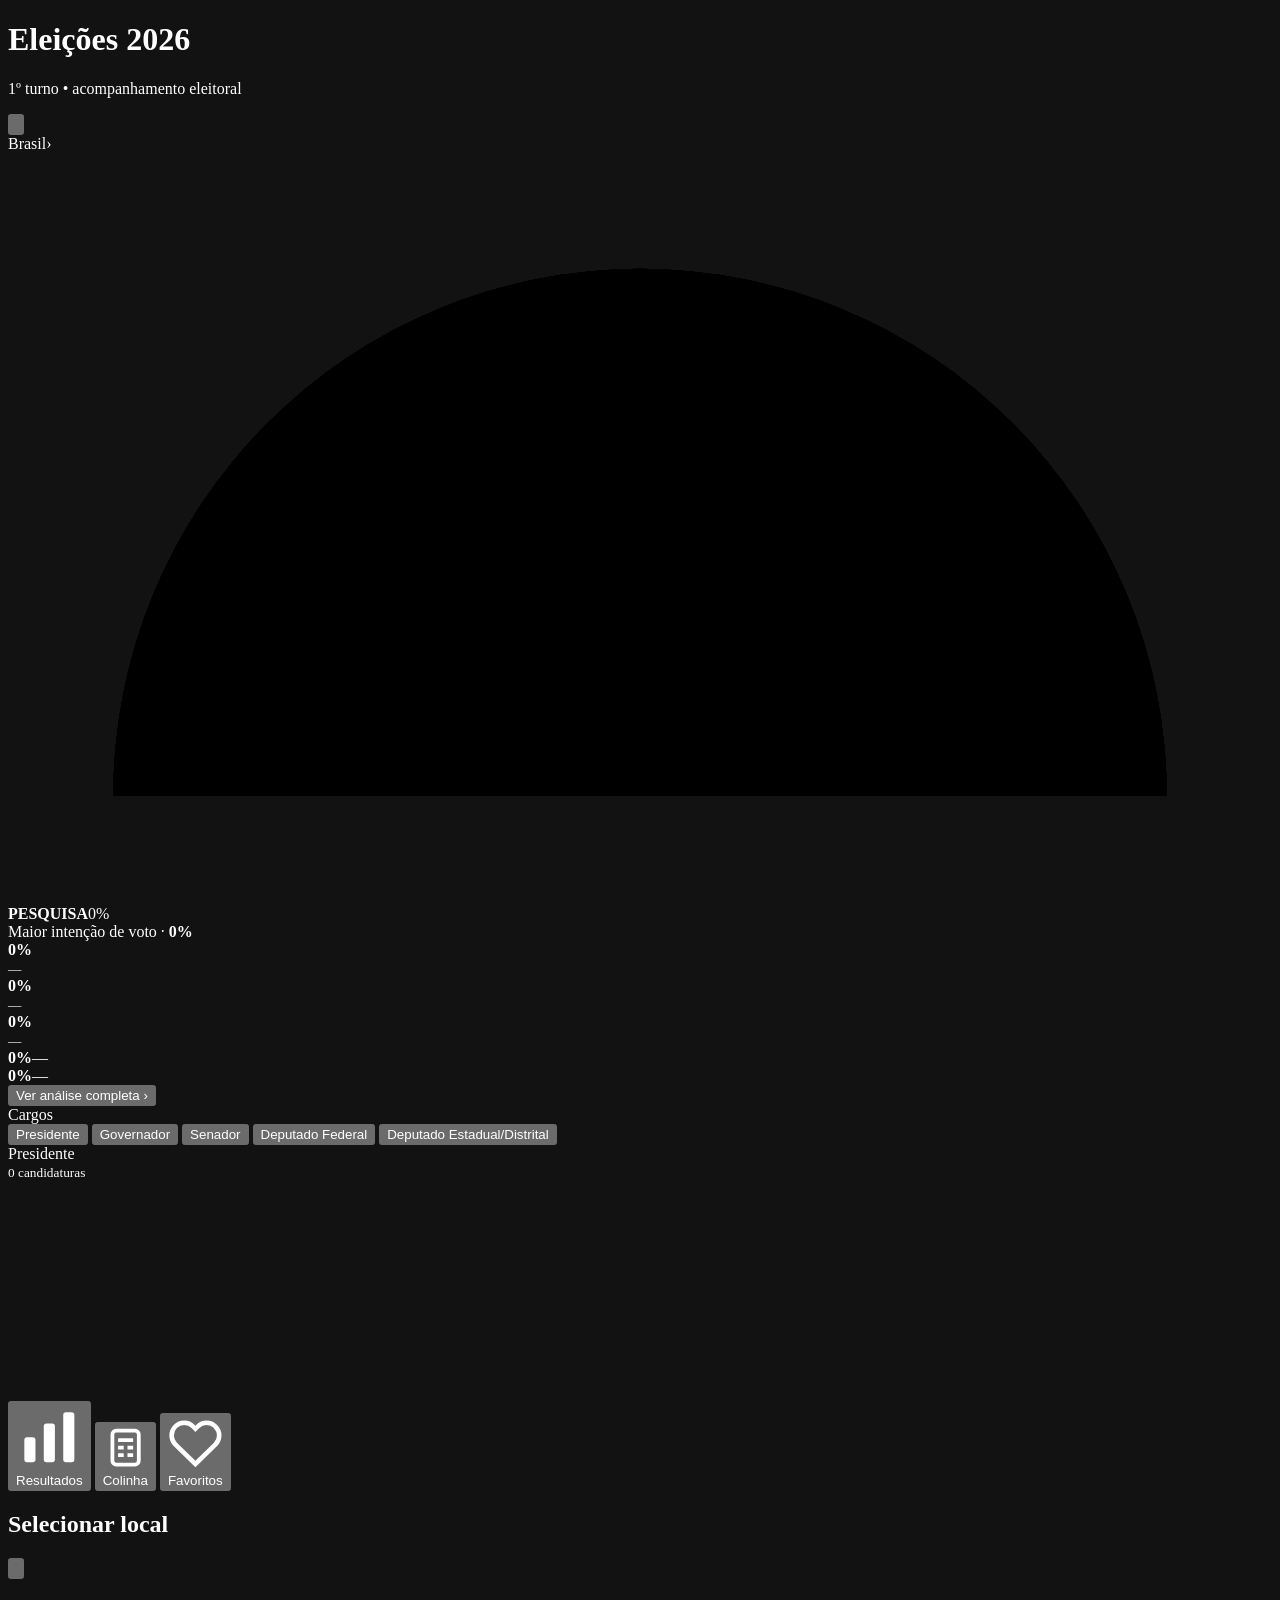
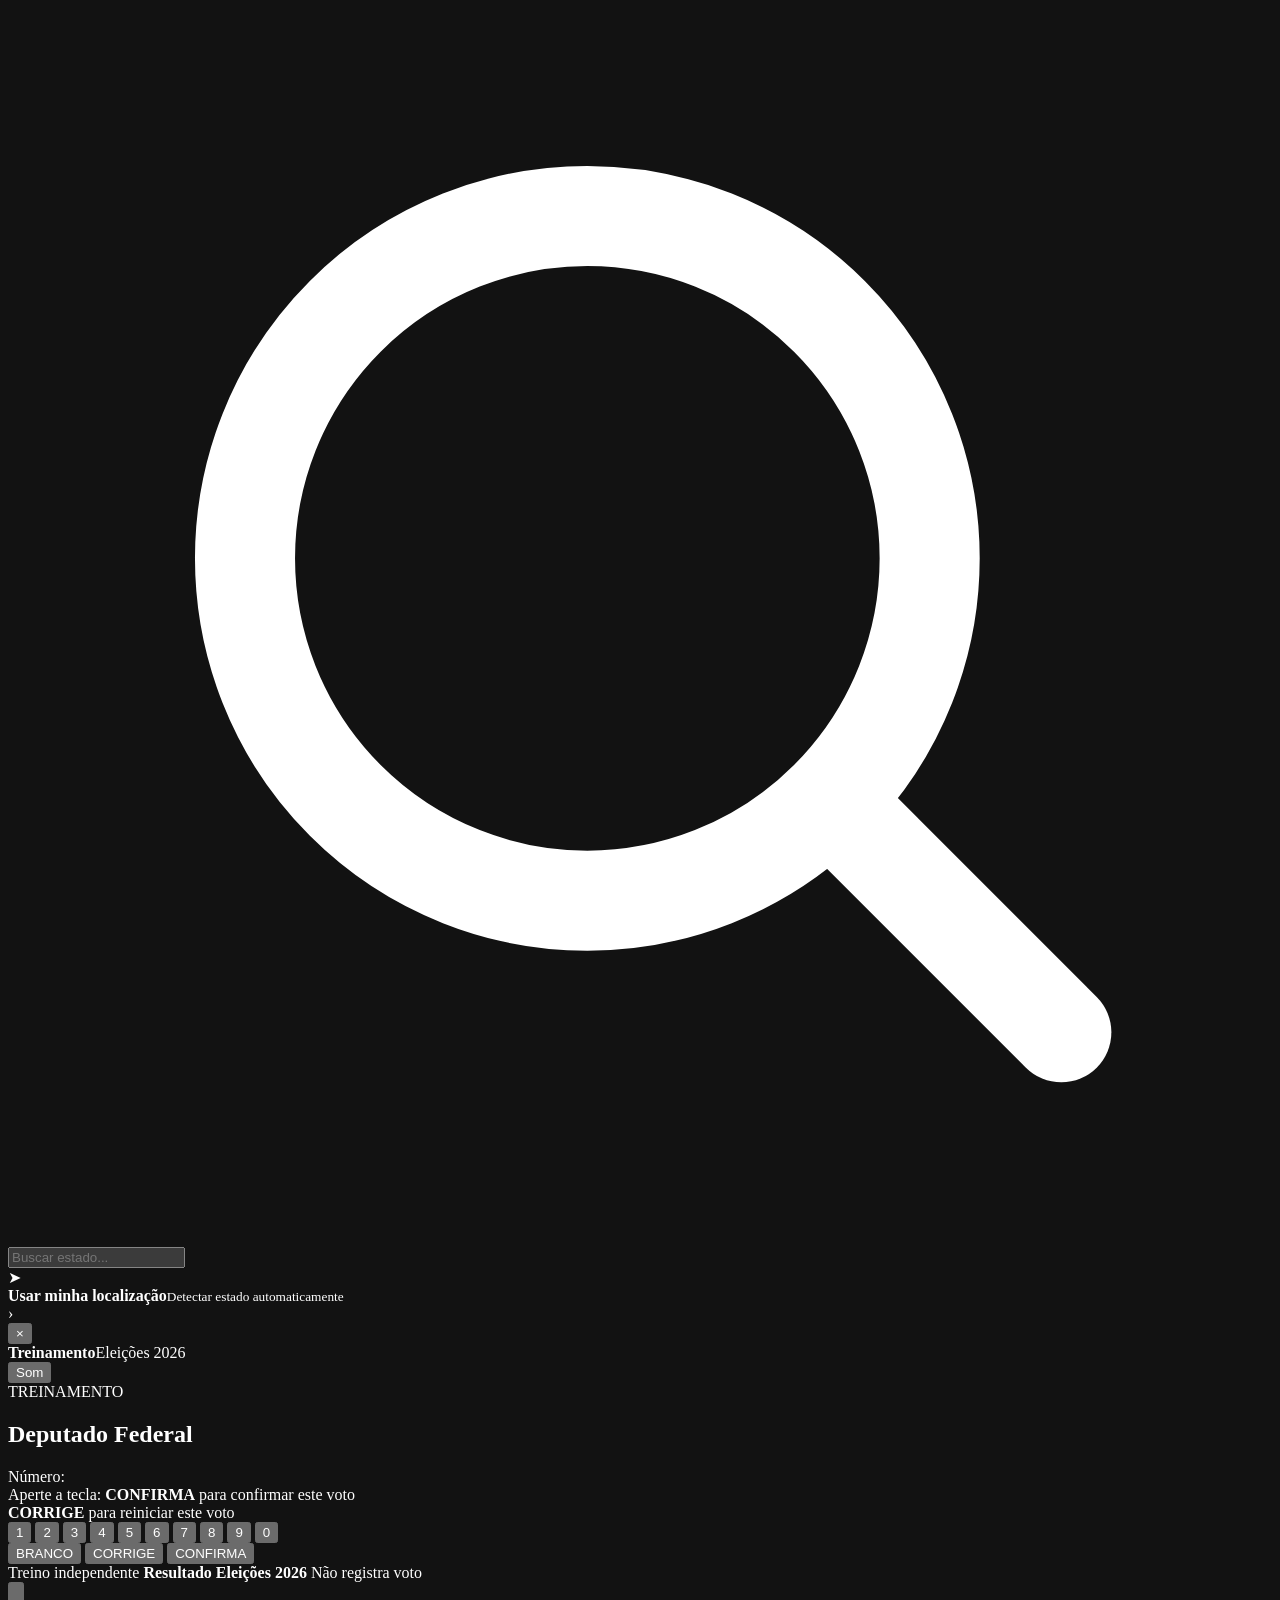
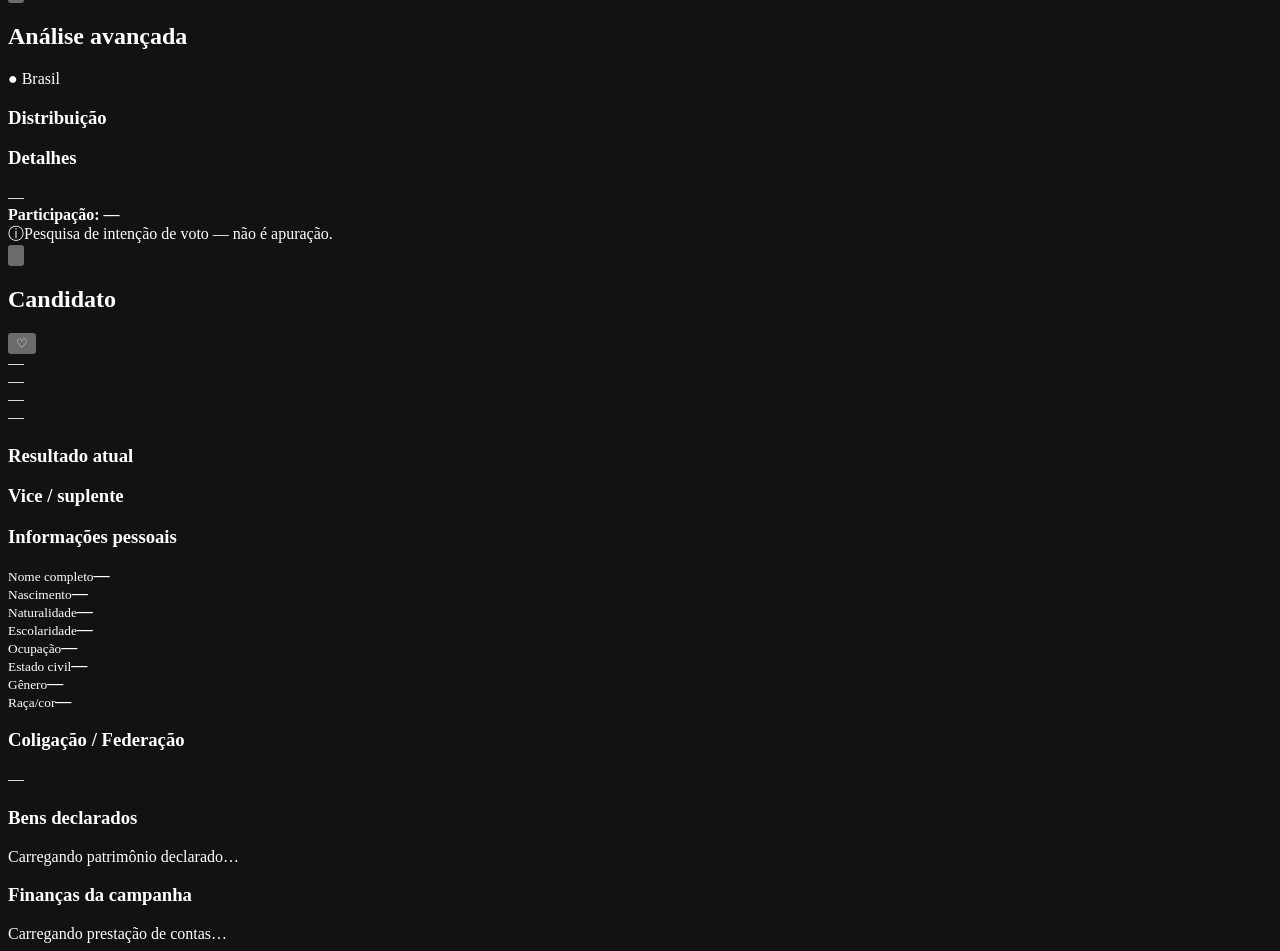
==== app/static/index.html @ 225aa73c "chore: atualiza cache bust do CSS fullscreen" ====
<!doctype html>
<html lang="pt-BR">
<head>
<meta charset="utf-8">
<meta name="viewport" content="width=device-width,initial-scale=1,viewport-fit=cover,user-scalable=no">
<meta name="theme-color" content="#090d12">
<meta name="color-scheme" content="dark">
<title>Resultado Eleições 2026</title>
<script src="https://telegram.org/js/telegram-web-app.js"></script>
<link rel="preconnect" href="https://raw.githubusercontent.com" crossorigin>
<link rel="preconnect" href="https://flagcdn.com" crossorigin>
<link rel="preconnect" href="https://especiaisg1.globo">
<link rel="stylesheet" href="/static/app.css?v=20260929-24">
</head>
<body>
<div class="app">
  <header class="topbar">
    <div class="title"><h1>Eleições 2026</h1><p>1º turno • acompanhamento eleitoral</p></div>
    <button class="icon-btn" id="refreshBtn" aria-label="Atualizar">
      <svg viewBox="0 0 24 24" fill="none" stroke="currentColor" stroke-width="2"><path d="M20 6v5h-5"/><path d="M4 18v-5h5"/><path d="M6.1 9A7 7 0 0 1 18.4 6L20 11M4 13l1.6 5A7 7 0 0 0 17.9 15"/></svg>
    </button>
  </header>

  <div class="location-bar" id="locationTrigger">
    <span class="location-flag" id="locationFlag" aria-hidden="true"></span>
    <span class="location-name" id="locationName">Brasil</span><span class="chev">›</span>
  </div>

  <main class="content">
    <section id="resultsView">
      <article class="card summary animate" id="summaryCard">
        <div class="summary-main">
          <div class="gauge-wrap">
            <svg class="gauge" viewBox="0 0 240 142" aria-hidden="true">
              <path class="track" pathLength="100" d="M20 122 A100 100 0 0 1 220 122"/>
              <path id="gaugeValid" class="valid" pathLength="100" d="M20 122 A100 100 0 0 1 220 122"/>
              <path id="gaugeVoid" class="void" pathLength="100" d="M20 122 A100 100 0 0 1 220 122"/>
              <path id="gaugeSubJudice" class="subjudice" pathLength="100" d="M20 122 A100 100 0 0 1 220 122"/>
              <path id="gaugeNull" class="null" pathLength="100" d="M20 122 A100 100 0 0 1 220 122"/>
              <path id="gaugeBlank" class="blank" pathLength="100" d="M20 122 A100 100 0 0 1 220 122"/>
            </svg>
            <div class="gauge-center"><b id="summaryModeTitle">PESQUISA</b><span id="totalVotes">0%</span></div>
          </div>
          <div class="valid-share"><span id="summaryShareLabel">Maior intenção de voto</span> · <b id="validShare">0%</b></div>
          <div class="metrics3">
            <div class="metric"><div class="metric-top"><i class="swatch" id="summarySwatch1" style="background:#3d7df6"></i><strong id="validVotes">0%</strong></div><small id="summaryLabel1">—</small></div>
            <div class="metric"><div class="metric-top"><i class="swatch" id="summarySwatch2" style="background:#65c66b"></i><strong id="voidVotes">0%</strong></div><small id="summaryLabel2">—</small></div>
            <div class="metric"><div class="metric-top"><i class="swatch" id="summarySwatch3" style="background:#f59c32"></i><strong id="subJudiceVotes">0%</strong></div><small id="summaryLabel3">—</small></div>
          </div>
          <div class="submetrics">
            <div class="submetric"><i class="swatch" id="summarySwatch4" style="background:#9a58dc"></i><div><strong id="nullVotes">0%</strong><span id="summaryLabel4">—</span></div></div>
            <div class="submetric"><i class="swatch" id="summarySwatch5" style="background:#61b7e7"></i><div><strong id="blankVotes">0%</strong><span id="summaryLabel5">—</span></div></div>
          </div>
        </div>
        <button class="analysis-btn" id="analysisBtn">Ver análise completa <span>›</span></button>
      </article>

      <div class="section-head"><div class="section-title">Cargos</div></div>
      <div class="office-chips" id="officeChips">
        <button class="chip active" data-office="presidente">Presidente</button>
        <button class="chip" data-office="governador">Governador</button>
        <button class="chip" data-office="senador">Senador</button>
        <button class="chip" data-office="federal">Deputado Federal</button>
        <button class="chip" data-office="estadual">Deputado Estadual/Distrital</button>
      </div>
      <div class="section-head office-result-head"><div class="section-title" id="officeTitle">Presidente</div><small class="candidate-count" id="sectionsInfo">0 candidaturas</small></div>
      <label class="candidate-search" id="candidateSearchWrap" style="display:none">
        <span class="search-icon"><svg viewBox="0 0 24 24" fill="none" stroke="currentColor" stroke-width="1.9" stroke-linecap="round"><circle cx="11" cy="11" r="6.5"/><path d="m16 16 4 4"/></svg></span>
        <input id="candidateSearch" placeholder="Buscar candidato, número ou partido..." autocomplete="off">
      </label>
      <div id="candidateArea" class="candidates"><div class="card coming skeleton" style="height:220px"></div></div>
      <button id="candidateMore" class="more-btn" style="display:none">Mostrar mais candidatos</button>
    </section>

    <section id="pollsView" hidden>
      <div class="section-head"><div><div class="section-title">Pesquisas eleitorais</div><div class="muted" style="margin-top:4px">Pesquisa de intenção de voto não é apuração.</div></div></div>
      <div class="poll-controls">
        <select id="pollOffice"><option value="presidente">Presidente</option><option value="governador">Governador</option><option value="senador">Senador</option></select>
        <select id="pollInstitute"><option value="datafolha">Datafolha</option><option value="quaest">Quaest</option><option value="">Automático</option></select>
        <select id="pollQuestion"><option value="">Pergunta padrão</option></select>
        <select id="pollStratum"><option value="">Total</option></select>
      </div>
      <div id="pollMeta" class="muted" style="margin:0 0 14px"></div>
      <div id="pollList"><div class="card coming skeleton" style="height:170px"></div></div>
      <details class="card detail-card method-card" id="methodology" style="display:none"><summary>Metodologia e registro</summary><div class="method-lines" id="methodLines"></div></details>
    </section>


    <section id="colinhaView" hidden>
      <div class="colinha-head">
        <div>
          <div class="colinha-kicker">ELEIÇÕES 2026</div>
          <h2>MINHA <span>COLINHA</span></h2>
        </div>
        <button class="colinha-uf-btn" id="colinhaUfBtn" type="button" aria-label="Selecionar estado">
          <span id="colinhaUfText">BR</span>
          <svg viewBox="0 0 24 24" fill="none" stroke="currentColor" stroke-width="2"><path d="m7 9 5 5 5-5"/></svg>
        </button>
      </div>

      <div class="colinha-state-needed card" id="colinhaStateNeeded">
        <div class="colinha-state-icon">UF</div>
        <div>
          <b>Escolha seu estado</b>
          <p>A colinha usa as candidaturas da sua UF para deputado, Senado e governo.</p>
        </div>
        <button id="colinhaChooseState" type="button">Selecionar</button>
      </div>

      <div id="colinhaBody" hidden>
        <div class="colinha-loading" id="colinhaLoading" hidden>
          <div class="card skeleton" style="height:180px"></div>
          <div class="card skeleton" style="height:180px"></div>
        </div>
        <div id="colinhaCards" class="colinha-cards"></div>

        <button class="train-card" id="colinhaTrain" type="button">
          <span class="train-icon" aria-hidden="true">
            <svg viewBox="0 0 48 48" fill="none" stroke="currentColor" stroke-width="2.4">
              <rect x="4" y="5" width="40" height="38" rx="7"/>
              <rect x="8" y="9" width="21" height="17" rx="2"/>
              <path d="M10 31h17M10 36h11"/>
              <circle cx="34" cy="13" r="1.2"/><circle cx="39" cy="13" r="1.2"/>
              <circle cx="34" cy="18" r="1.2"/><circle cx="39" cy="18" r="1.2"/>
              <circle cx="34" cy="23" r="1.2"/><circle cx="39" cy="23" r="1.2"/>
              <path d="M32 31h8M32 36h8"/>
            </svg>
          </span>
          <span><b>Treine com a sua colinha</b><small>Simule a sequência da urna com os números que você anotou.</small></span>
          <span class="train-arrow">›</span>
        </button>

        <div class="colinha-source-note">
          <b>Dados públicos de candidaturas.</b> Ferramenta independente de organização e treinamento; não registra voto e não é um serviço oficial da Justiça Eleitoral.
        </div>

        <div class="colinha-sticky-actions" id="colinhaActions">
          <button class="colinha-action secondary" id="colinhaSaveImage" type="button">
            <svg viewBox="0 0 24 24" fill="none" stroke="currentColor" stroke-width="2"><path d="M12 3v12m0 0 4-4m-4 4-4-4"/><path d="M5 20h14"/></svg>
            Salvar imagem
          </button>
          <button class="colinha-action primary" id="colinhaShare" type="button">
            <svg viewBox="0 0 24 24" fill="none" stroke="currentColor" stroke-width="2"><circle cx="18" cy="5" r="3"/><circle cx="6" cy="12" r="3"/><circle cx="18" cy="19" r="3"/><path d="m8.6 10.6 6.8-4.2M8.6 13.4l6.8 4.2"/></svg>
            Compartilhar
          </button>
        </div>
      </div>
    </section>

    <section id="favoritesView" hidden>
      <div class="section-head"><div class="section-title">Favoritos</div></div>
      <div id="favoritesList" class="candidates"></div>
    </section>
  </main>
</div>

<nav class="bottom-nav">
  <button class="nav-btn active" data-view="results"><svg viewBox="0 0 24 24" fill="currentColor"><rect x="3" y="12" width="4" height="9" rx="1"/><rect x="10" y="7" width="4" height="14" rx="1"/><rect x="17" y="3" width="4" height="18" rx="1"/></svg><span>Resultados</span></button>
  <button class="nav-btn" data-view="colinha"><svg viewBox="0 0 24 24" fill="none" stroke="currentColor" stroke-width="2"><rect x="5" y="3" width="14" height="18" rx="2"/><path d="M8 8h8M8 12h3M13 12h3M8 16h3M13 16h3"/></svg><span>Colinha</span></button>
  <button class="nav-btn" data-view="favorites"><svg viewBox="0 0 24 24" fill="none" stroke="currentColor" stroke-width="2"><path d="M20.8 4.6a5.5 5.5 0 0 0-7.8 0L12 5.6l-1-1a5.5 5.5 0 0 0-7.8 7.8l1 1L12 21l7.8-7.6 1-1a5.5 5.5 0 0 0 0-7.8Z"/></svg><span>Favoritos</span></button>
</nav>

<div class="overlay" id="overlay"></div>
<section class="sheet" id="locationSheet">
  <div class="sheet-handle"></div>
  <div class="sheet-head"><h2>Selecionar local</h2><button class="close-btn" data-close aria-label="Fechar"><svg viewBox="0 0 24 24" fill="none" stroke="currentColor" stroke-width="1.8" stroke-linecap="round"><path d="M6 6l12 12M18 6L6 18"/></svg></button></div>
  <div class="sheet-scroll">
    <label class="search"><span class="search-icon"><svg viewBox="0 0 24 24" fill="none" stroke="currentColor" stroke-width="1.9" stroke-linecap="round"><circle cx="11" cy="11" r="6.5"/><path d="m16 16 4 4"/></svg></span><input id="stateSearch" placeholder="Buscar estado..." autocomplete="off"></label>
    <div class="loc-auto" id="geoBtn"><div class="circle">➤</div><div class="geo-copy"><b id="geoTitle">Usar minha localização</b><small id="geoStatus">Detectar estado automaticamente</small></div><span class="chev">›</span></div>
    <div class="state-list" id="stateList"></div>
  </div>
</section>


<section class="fullscreen urna-fullscreen" id="urnaModal">
  <div class="urna-wrap">
    <div class="urna-top-actions">
      <button class="urna-round-btn" id="urnaClose" type="button" aria-label="Fechar treino">×</button>
      <div class="urna-top-title"><b>Treinamento</b><span id="urnaScopeLabel">Eleições 2026</span></div>
      <button class="urna-sound-btn" id="urnaSound" type="button" aria-pressed="true">Som</button>
    </div>

    <div class="urna-machine">
      <div class="urna-screen">
        <div class="urna-progress" id="urnaProgress"></div>

        <div id="urnaVotingView">
          <div class="urna-eyebrow">TREINAMENTO</div>
          <h2 id="urnaOfficeTitle">Deputado Federal</h2>

          <div class="urna-number-line">
            <span>Número:</span>
            <div class="urna-number-boxes" id="urnaNumberBoxes"></div>
          </div>

          <div class="urna-candidate" id="urnaCandidate"></div>
          <div class="urna-compare" id="urnaCompare" hidden></div>

          <div class="urna-help" id="urnaHelp">
            <span>Aperte a tecla:</span>
            <b>CONFIRMA</b> para confirmar este voto<br>
            <b>CORRIGE</b> para reiniciar este voto
          </div>
        </div>

        <div id="urnaFinishView" class="urna-finish" hidden></div>
      </div>

      <div class="urna-keypad-wrap">
        <div class="urna-numeric" id="urnaNumeric">
          <button type="button" data-urna-digit="1">1</button>
          <button type="button" data-urna-digit="2">2</button>
          <button type="button" data-urna-digit="3">3</button>
          <button type="button" data-urna-digit="4">4</button>
          <button type="button" data-urna-digit="5">5</button>
          <button type="button" data-urna-digit="6">6</button>
          <button type="button" data-urna-digit="7">7</button>
          <button type="button" data-urna-digit="8">8</button>
          <button type="button" data-urna-digit="9">9</button>
          <span></span>
          <button type="button" data-urna-digit="0">0</button>
          <span></span>
        </div>
        <div class="urna-actions">
          <button type="button" class="urna-white" id="urnaBlank">BRANCO</button>
          <button type="button" class="urna-orange" id="urnaCorrect">CORRIGE</button>
          <button type="button" class="urna-green" id="urnaConfirm">CONFIRMA</button>
        </div>
      </div>

      <div class="urna-footer">
        <span>Treino independente</span>
        <b>Resultado Eleições 2026</b>
        <span>Não registra voto</span>
      </div>
    </div>
  </div>
</section>

<canvas id="colinhaCanvas" width="1080" height="1350" hidden></canvas>

<section class="fullscreen" id="analysisModal">
  <header class="modal-top"><button class="close-btn" data-full-close aria-label="Fechar"><svg viewBox="0 0 24 24" fill="none" stroke="currentColor" stroke-width="1.8" stroke-linecap="round"><path d="M6 6l12 12M18 6L6 18"/></svg></button><h2>Análise avançada</h2><span></span></header>
  <div class="analysis-body">
    <div class="place-pill" id="analysisPlace">● Brasil</div>
    <div class="analysis-card"><h3 id="analysisDistributionTitle">Distribuição</h3><div class="donut" id="candidateDonut"></div><div class="legend" id="donutLegend"></div></div>
    <div class="analysis-card"><h3 id="analysisStatsTitle">Detalhes</h3><div class="muted" id="eligibleText">—</div><div class="participation"><i id="participationBar"></i><b id="participationLabel">Participação: —</b></div><div class="stats2" id="analysisStats"></div></div>
    <div class="analysis-source-note" id="analysisSourceNote"><span>ⓘ</span><span>Pesquisa de intenção de voto — não é apuração.</span></div>
  </div>
</section>

<section class="fullscreen" id="candidateModal">
  <header class="modal-top"><button class="close-btn" data-full-close aria-label="Fechar"><svg viewBox="0 0 24 24" fill="none" stroke="currentColor" stroke-width="1.8" stroke-linecap="round"><path d="M6 6l12 12M18 6L6 18"/></svg></button><h2 id="detailOffice">Candidato</h2><button class="heart-btn" id="detailHeart">♡</button></header>
  <div class="detail-body">
    <div class="detail-hero"><div id="detailPhotoWrap"></div><div><div class="detail-num" id="detailNumber">—</div><div class="detail-name" id="detailName">—</div><div class="detail-party" id="detailParty">—</div><div class="detail-place" id="detailPlace">—</div><span class="detail-status" id="detailStatus" style="display:none"></span></div></div>
    <section class="detail-section"><h3>Resultado atual</h3><div class="detail-card result-detail" id="detailResult"></div></section>
    <section class="detail-section" id="viceSection"><h3>Vice / suplente</h3><div class="detail-card vice" id="detailVice"></div></section>
    <section class="detail-section"><h3>Informações pessoais</h3><div class="placeholder-grid"><div><small>Nome completo</small><b id="personalFullName">—</b></div><div><small>Nascimento</small><b id="personalBirth">—</b></div><div><small>Naturalidade</small><b id="personalBirthplace">—</b></div><div><small>Escolaridade</small><b id="personalEducation">—</b></div><div><small>Ocupação</small><b id="personalOccupation">—</b></div><div><small>Estado civil</small><b id="personalCivil">—</b></div><div><small>Gênero</small><b id="personalGender">—</b></div><div><small>Raça/cor</small><b id="personalRace">—</b></div></div></section>
    <section class="detail-section"><h3>Coligação / Federação</h3><div class="detail-card empty-detail" id="detailCoalition">—</div></section>
    <section class="detail-section"><h3>Bens declarados</h3><div class="detail-card" id="assetsCard"><div class="empty-detail">Carregando patrimônio declarado…</div></div></section>
    <section class="detail-section"><h3>Finanças da campanha</h3><div class="detail-card" id="financeCard"><div class="empty-detail">Carregando prestação de contas…</div></div></section>
  </div>
</section>

<script>
(function(){
  function showFatal(message){
    var box=document.getElementById('candidateArea');
    if(!box)return;
    var safe=String(message||'Erro inesperado').replace(/[<>]/g,'');
    box.innerHTML='<div class="card coming"><b>Não foi possível iniciar o painel.</b><br>Toque em atualizar ou feche e abra novamente.<br><small style="opacity:.65">'+safe+'</small></div>';
  }
  window.addEventListener('error',function(e){showFatal(e.message)});
  window.addEventListener('unhandledrejection',function(e){var r=e.reason;showFatal(r&&r.message?r.message:r)});
})();
</script>
<script src="/static/app.js?v=20260929-21"></script>
<script src="/static/colinha.js?v=20260929-02"></script>
</body>
</html>
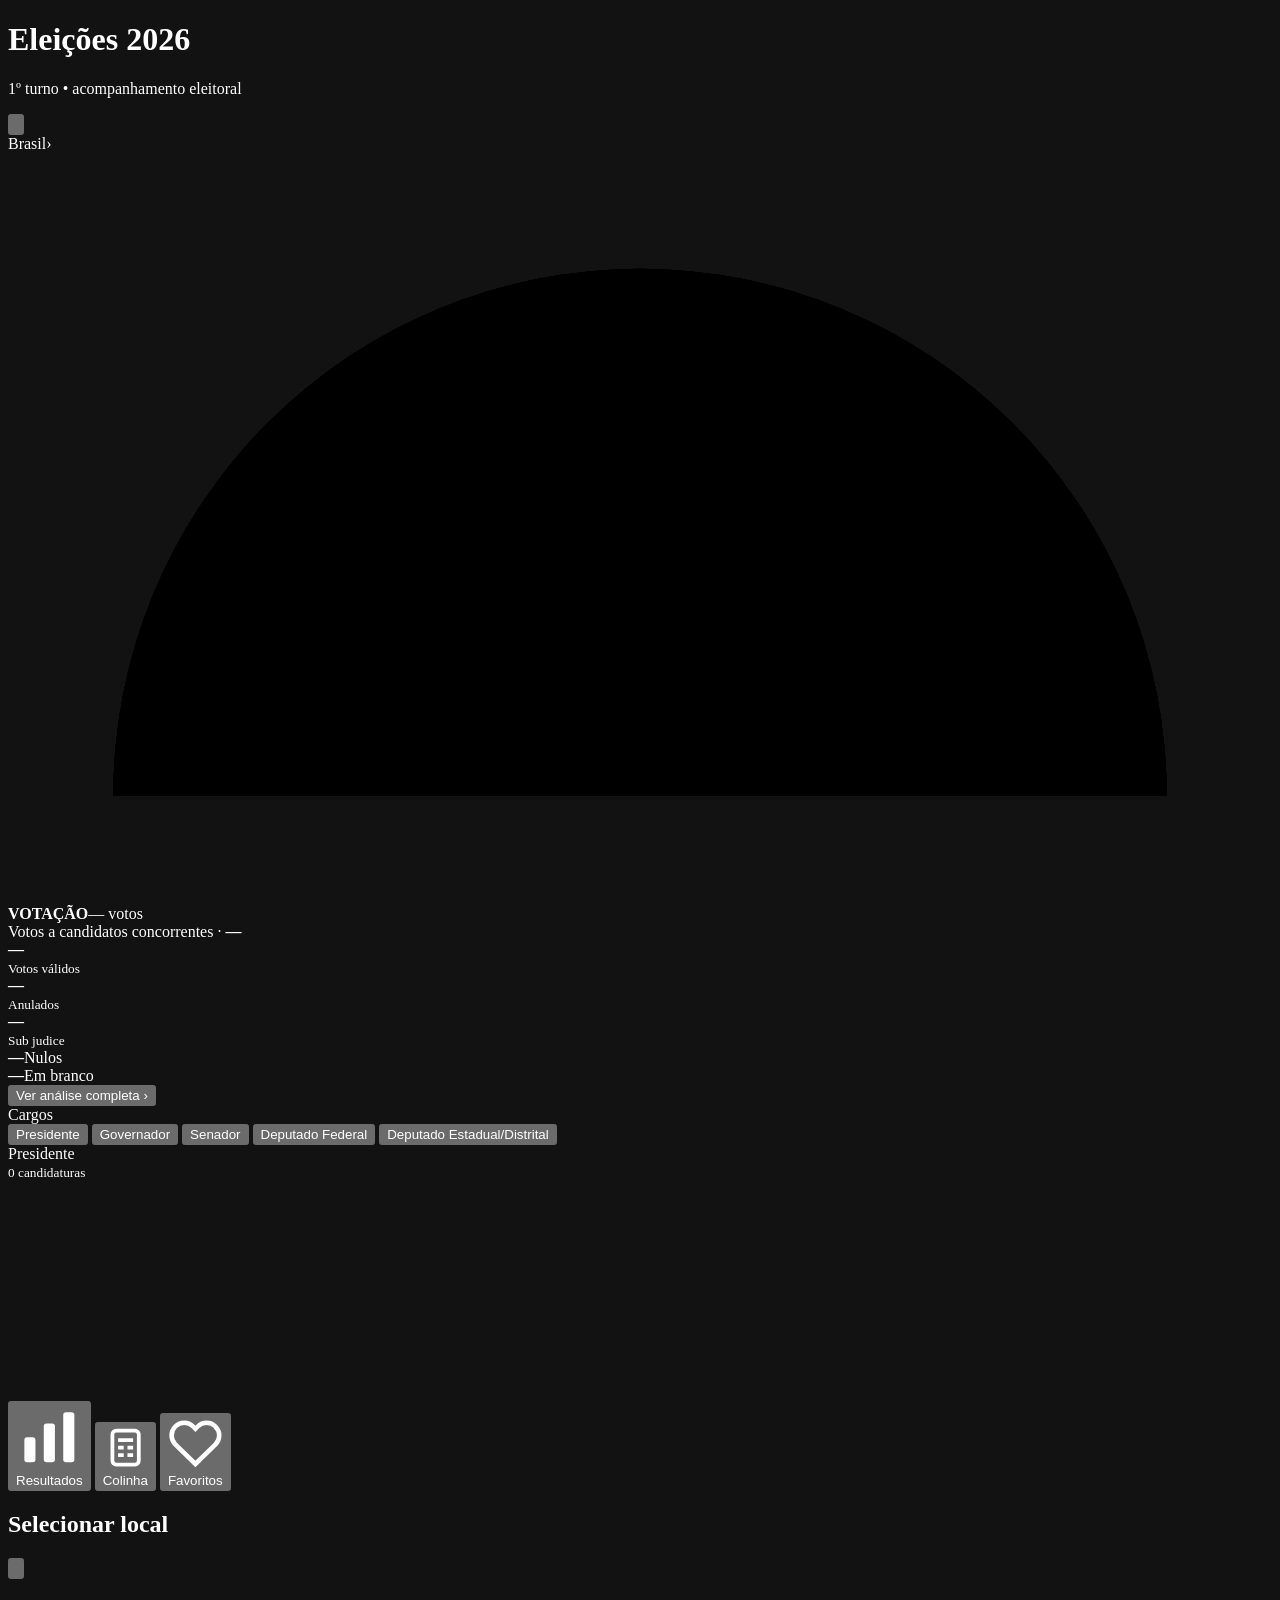
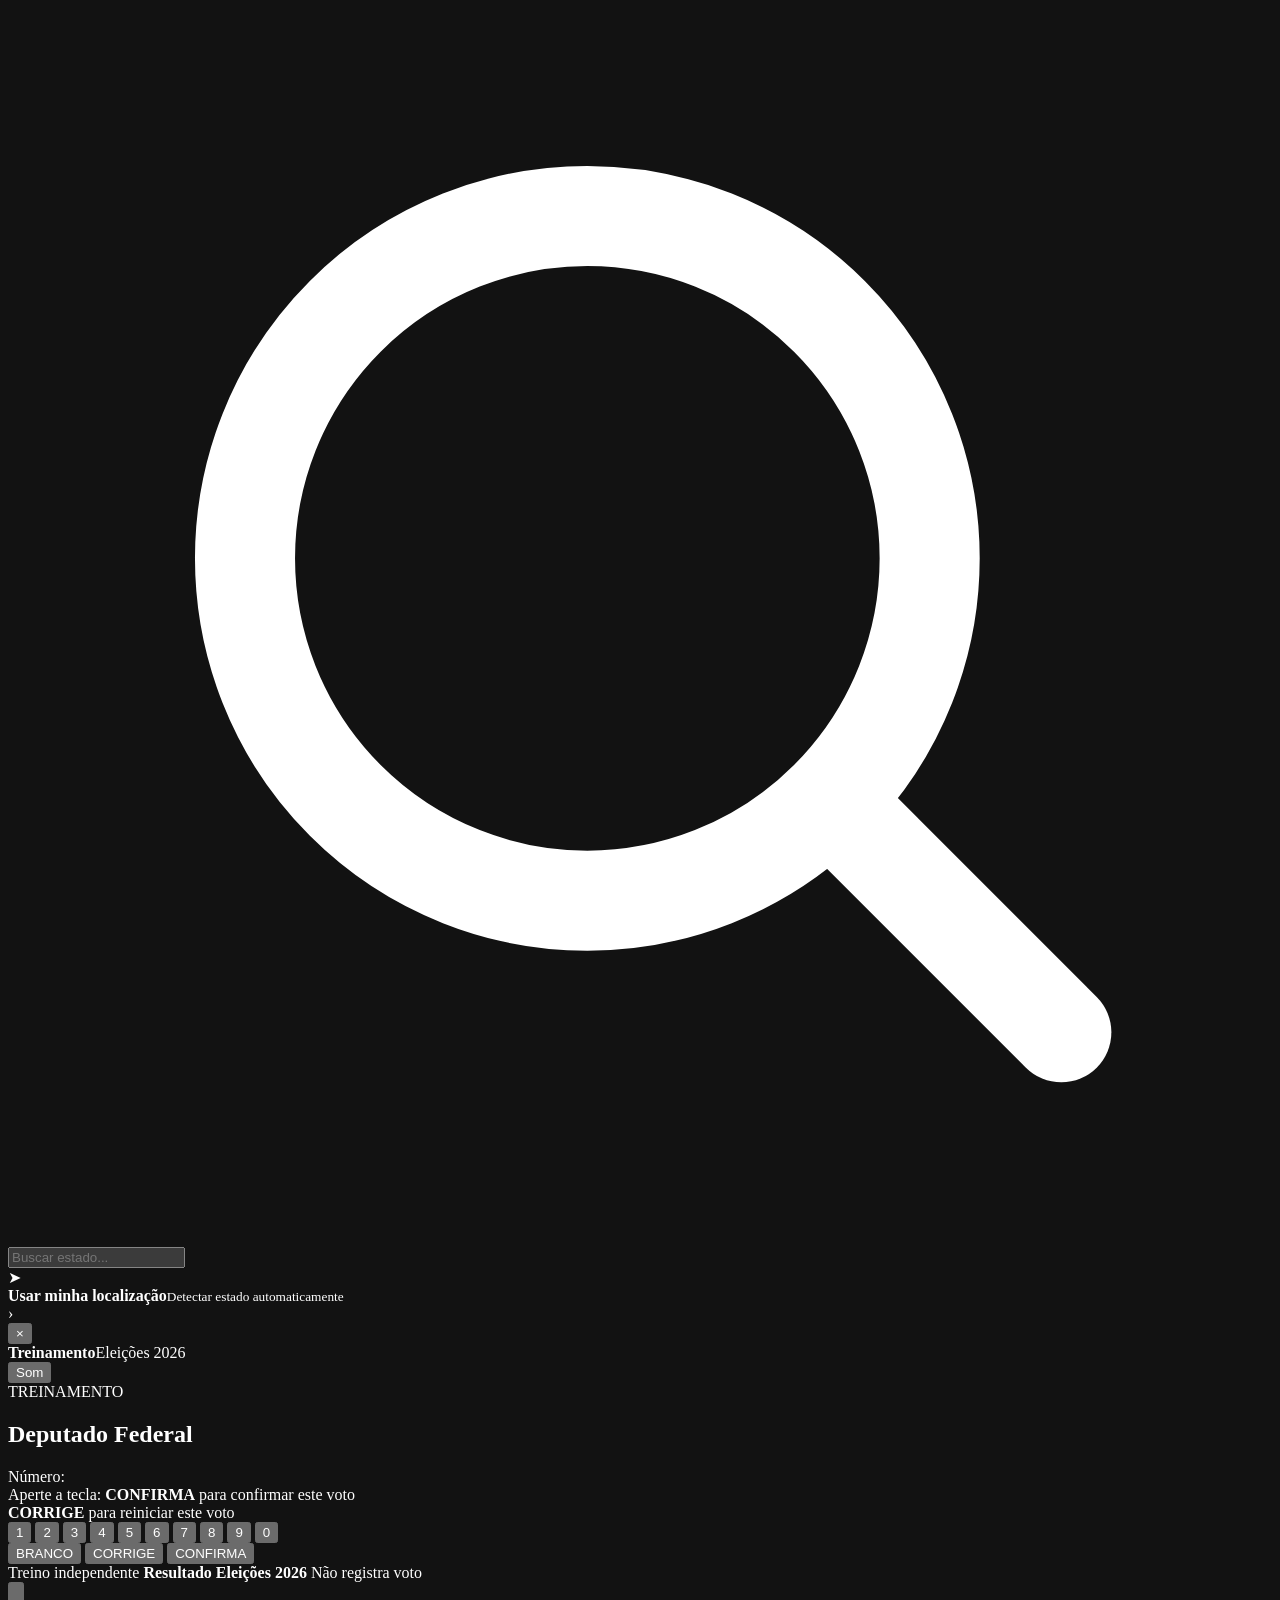
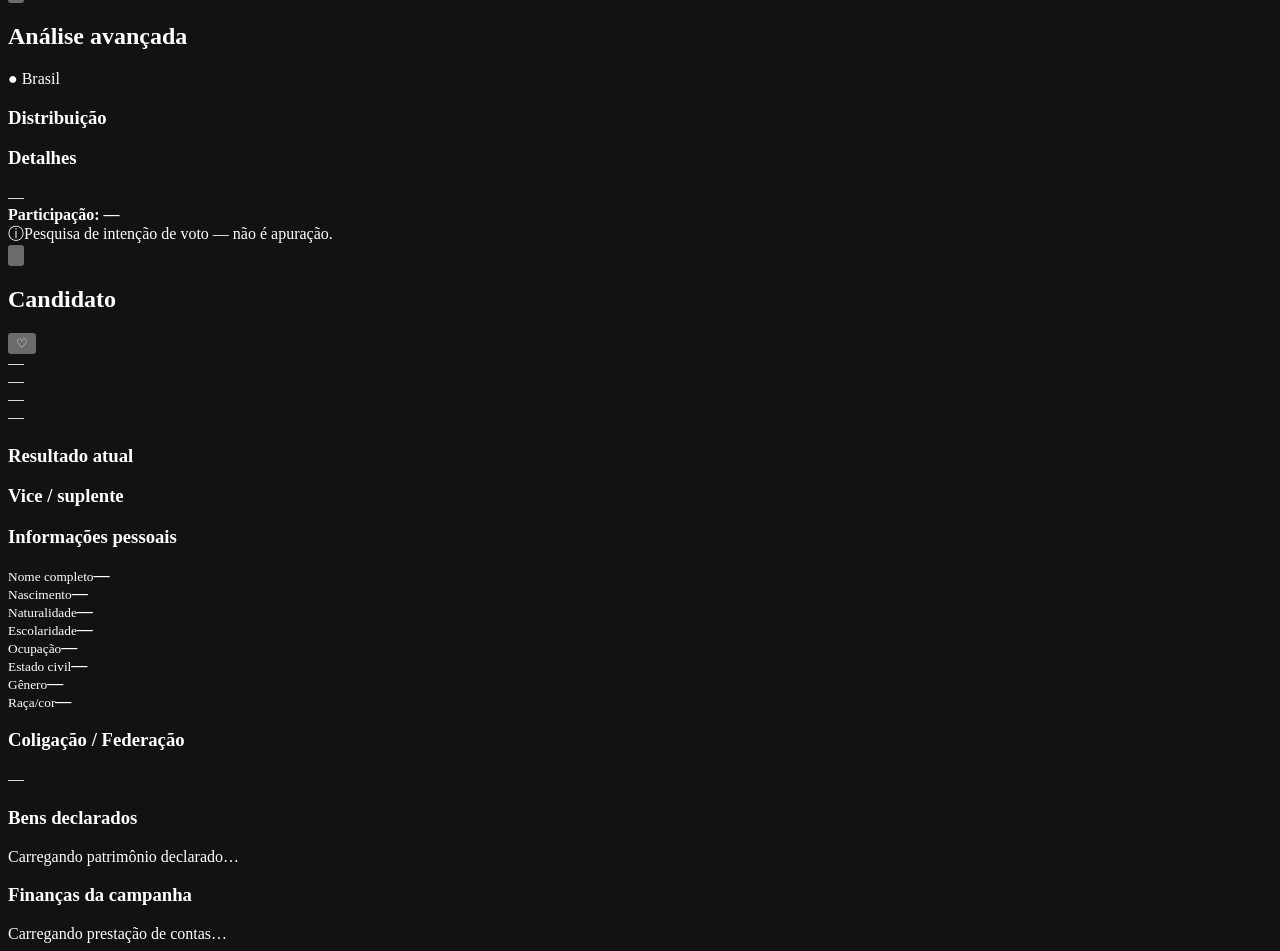
==== commit 3a73c73d: "Alinha estado inicial do cartão de votação" ====
--- a/app/static/index.html
+++ b/app/static/index.html
@@ -10,7 +10,7 @@
 <link rel="preconnect" href="https://raw.githubusercontent.com" crossorigin>
 <link rel="preconnect" href="https://flagcdn.com" crossorigin>
 <link rel="preconnect" href="https://especiaisg1.globo">
-<link rel="stylesheet" href="/static/app.css?v=20260929-24">
+<link rel="stylesheet" href="/static/app.css?v=20260929-25">
 </head>
 <body>
 <div class="app">
@@ -39,17 +39,17 @@
               <path id="gaugeNull" class="null" pathLength="100" d="M20 122 A100 100 0 0 1 220 122"/>
               <path id="gaugeBlank" class="blank" pathLength="100" d="M20 122 A100 100 0 0 1 220 122"/>
             </svg>
-            <div class="gauge-center"><b id="summaryModeTitle">PESQUISA</b><span id="totalVotes">0%</span></div>
-          </div>
-          <div class="valid-share"><span id="summaryShareLabel">Maior intenção de voto</span> · <b id="validShare">0%</b></div>
+            <div class="gauge-center"><b id="summaryModeTitle">VOTAÇÃO</b><span id="totalVotes">— votos</span></div>
+          </div>
+          <div class="valid-share"><span id="summaryShareLabel">Votos a candidatos concorrentes</span> · <b id="validShare">—</b></div>
           <div class="metrics3">
-            <div class="metric"><div class="metric-top"><i class="swatch" id="summarySwatch1" style="background:#3d7df6"></i><strong id="validVotes">0%</strong></div><small id="summaryLabel1">—</small></div>
-            <div class="metric"><div class="metric-top"><i class="swatch" id="summarySwatch2" style="background:#65c66b"></i><strong id="voidVotes">0%</strong></div><small id="summaryLabel2">—</small></div>
-            <div class="metric"><div class="metric-top"><i class="swatch" id="summarySwatch3" style="background:#f59c32"></i><strong id="subJudiceVotes">0%</strong></div><small id="summaryLabel3">—</small></div>
+            <div class="metric"><div class="metric-top"><i class="swatch" id="summarySwatch1" style="background:#3569a8"></i><strong id="validVotes">—</strong></div><small id="summaryLabel1">Votos válidos</small></div>
+            <div class="metric"><div class="metric-top"><i class="swatch" id="summarySwatch2" style="background:#ef5045"></i><strong id="voidVotes">—</strong></div><small id="summaryLabel2">Anulados</small></div>
+            <div class="metric"><div class="metric-top"><i class="swatch" id="summarySwatch3" style="background:#f59c32"></i><strong id="subJudiceVotes">—</strong></div><small id="summaryLabel3">Sub judice</small></div>
           </div>
           <div class="submetrics">
-            <div class="submetric"><i class="swatch" id="summarySwatch4" style="background:#9a58dc"></i><div><strong id="nullVotes">0%</strong><span id="summaryLabel4">—</span></div></div>
-            <div class="submetric"><i class="swatch" id="summarySwatch5" style="background:#61b7e7"></i><div><strong id="blankVotes">0%</strong><span id="summaryLabel5">—</span></div></div>
+            <div class="submetric"><i class="swatch" id="summarySwatch4" style="background:#8d73d1"></i><div><strong id="nullVotes">—</strong><span id="summaryLabel4">Nulos</span></div></div>
+            <div class="submetric"><i class="swatch" id="summarySwatch5" style="background:#e593ae"></i><div><strong id="blankVotes">—</strong><span id="summaryLabel5">Em branco</span></div></div>
           </div>
         </div>
         <button class="analysis-btn" id="analysisBtn">Ver análise completa <span>›</span></button>
@@ -274,7 +274,7 @@
   window.addEventListener('unhandledrejection',function(e){var r=e.reason;showFatal(r&&r.message?r.message:r)});
 })();
 </script>
-<script src="/static/app.js?v=20260929-21"></script>
-<script src="/static/colinha.js?v=20260929-02"></script>
+<script src="/static/app.js?v=20260929-24"></script>
+<script src="/static/colinha.js?v=20260929-03"></script>
 </body>
 </html>
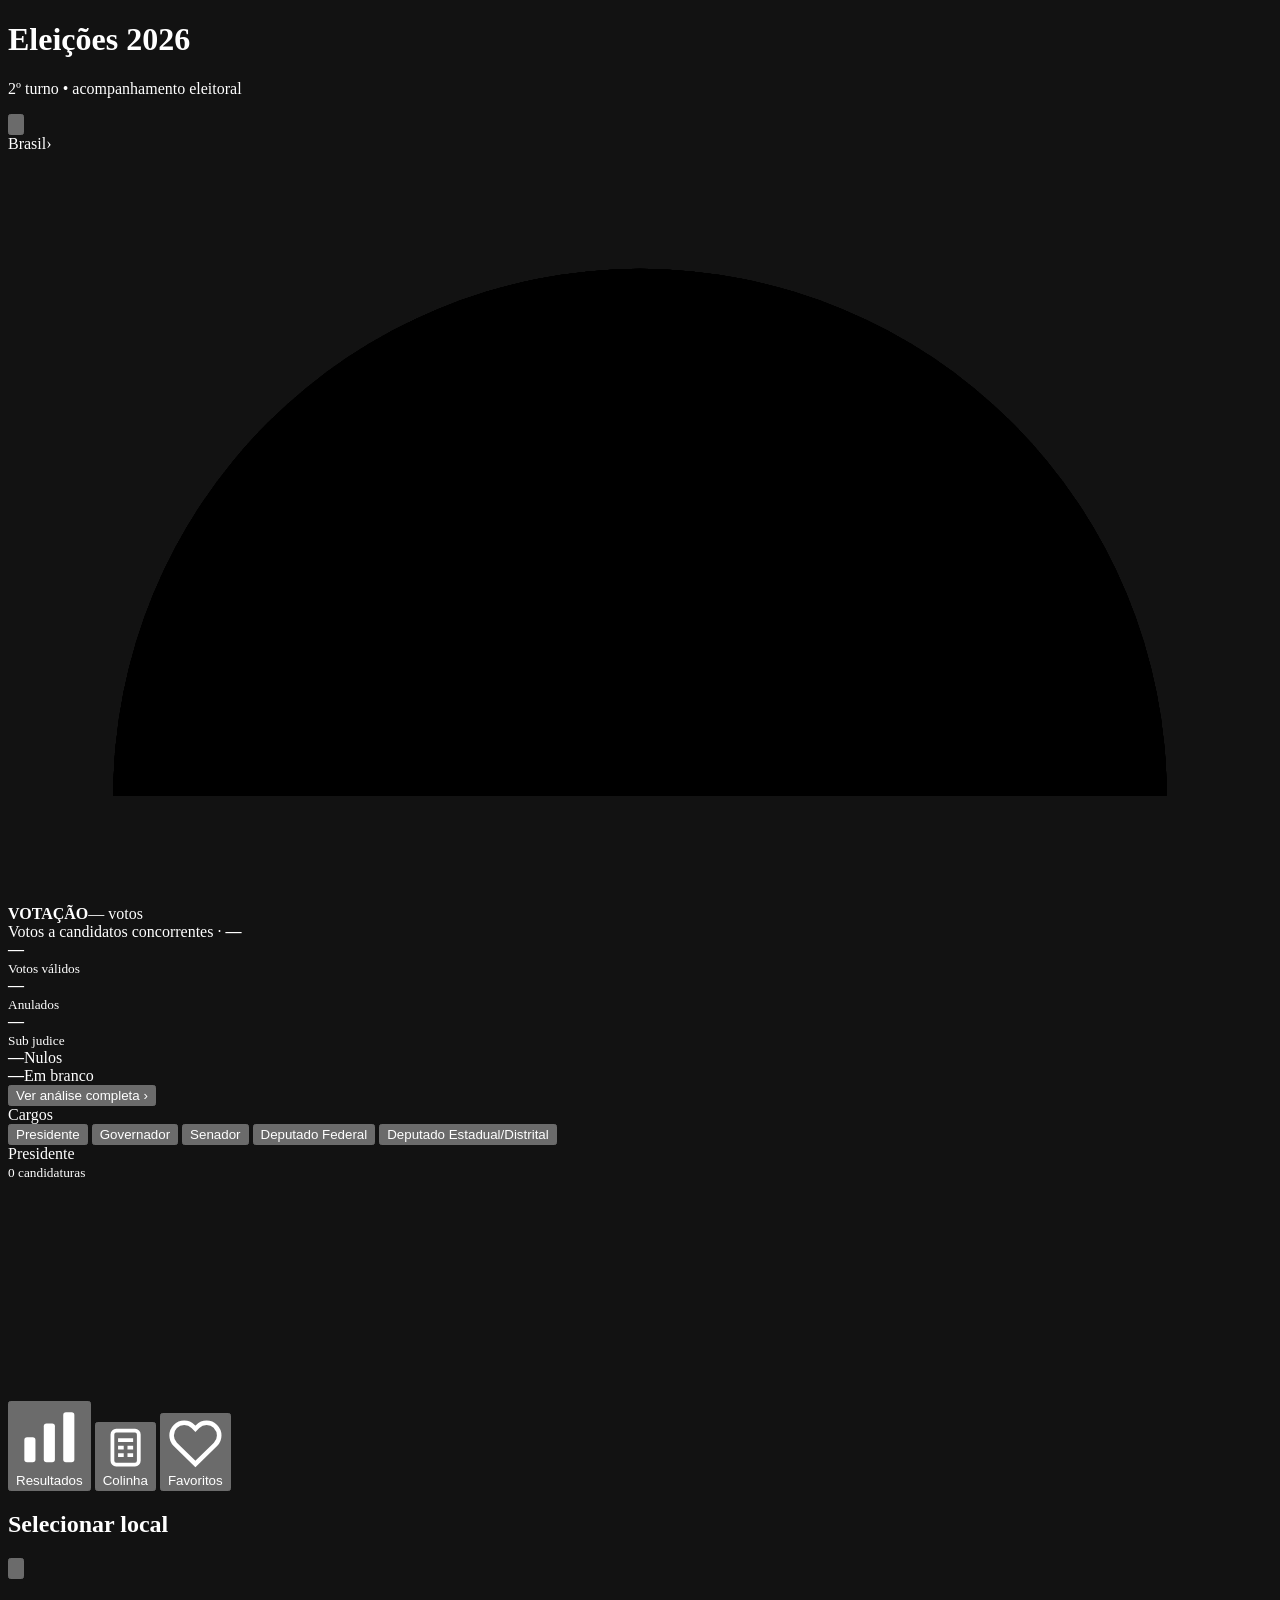
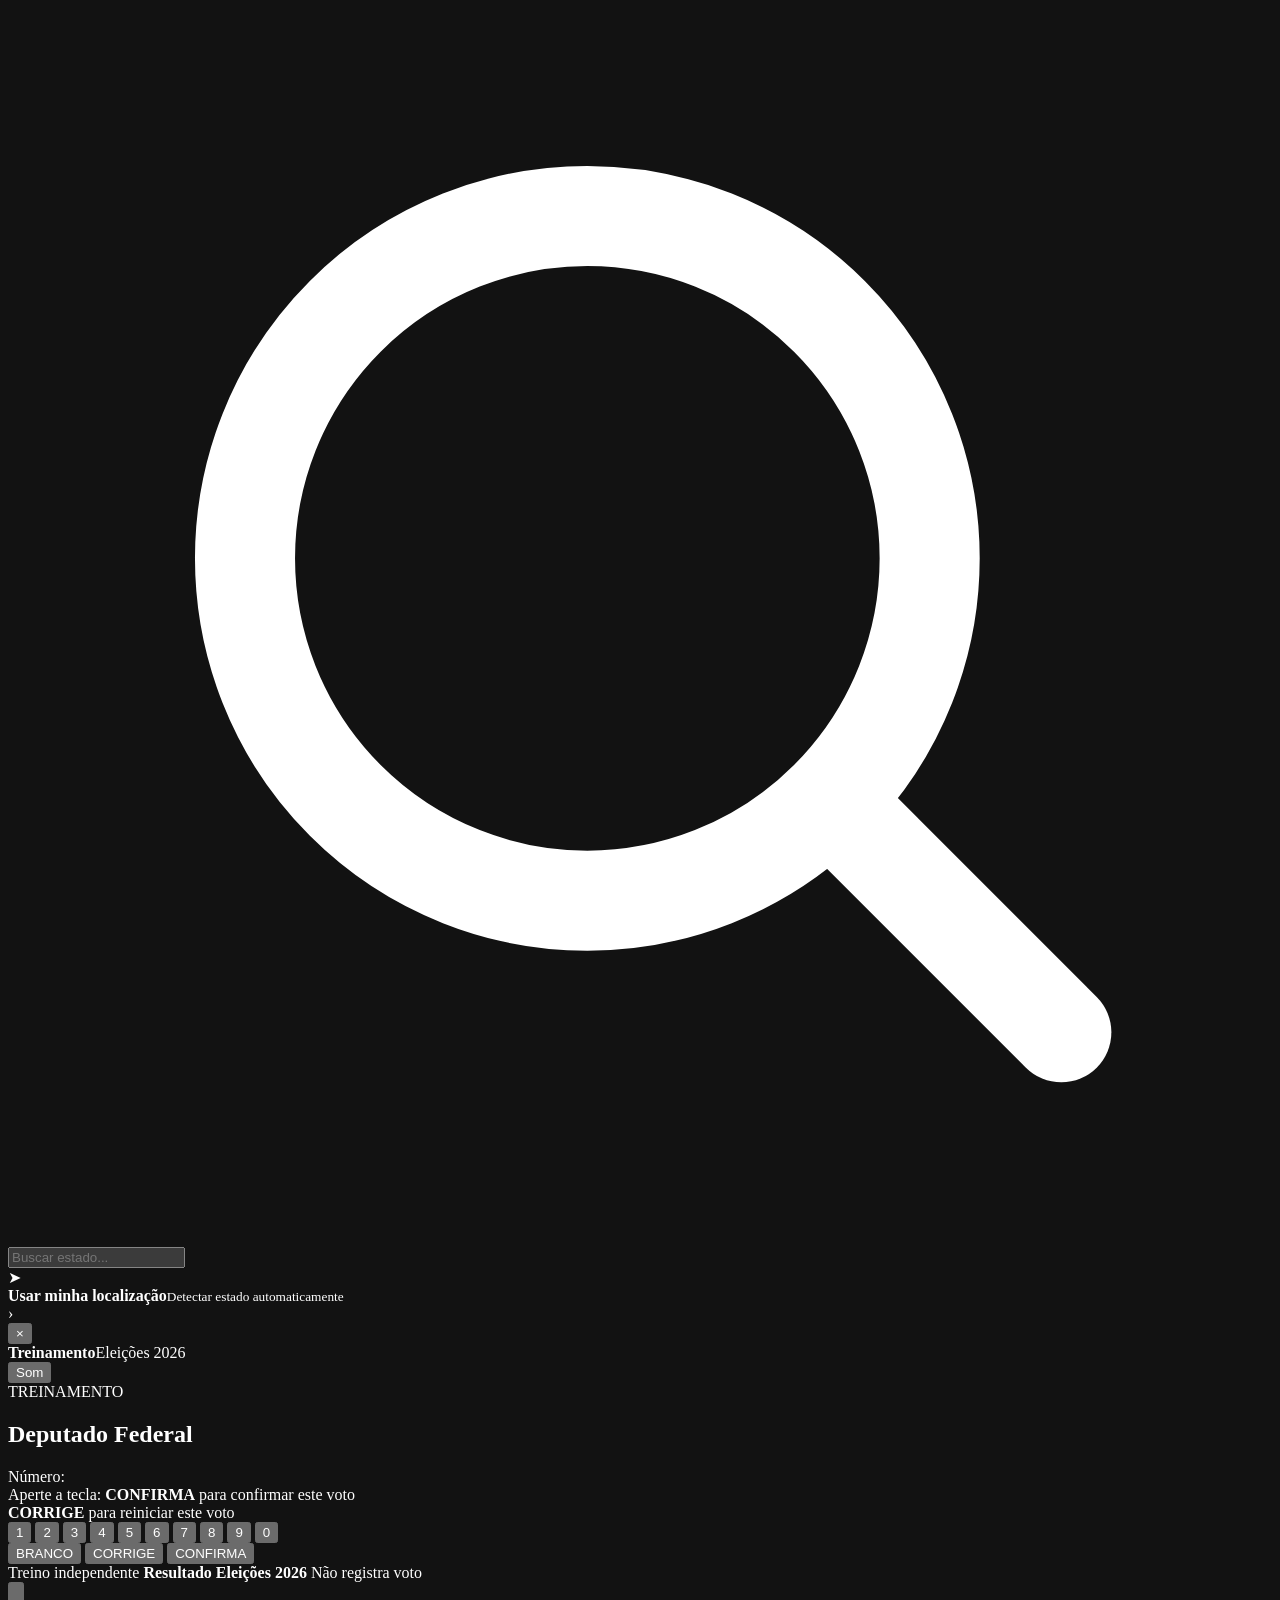
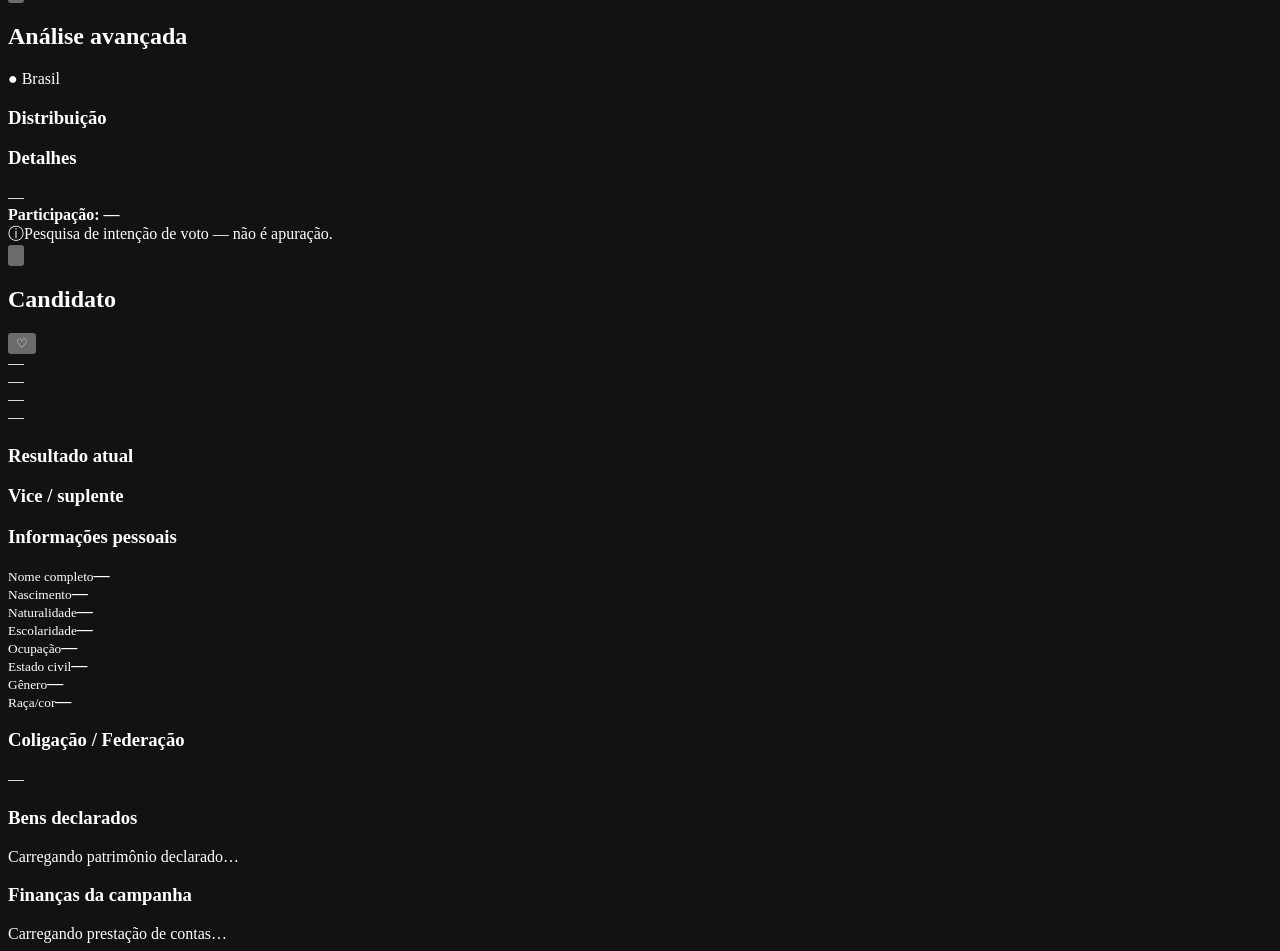
==== commit 52515252: "feat: prepare official second-round election bot for VPS" ====
--- a/app/static/index.html
+++ b/app/static/index.html
@@ -1,6 +1,6 @@
 <!doctype html>
 <html lang="pt-BR">
-<head>
+<head><meta content="2" name="election-round">
 <meta charset="utf-8">
 <meta name="viewport" content="width=device-width,initial-scale=1,viewport-fit=cover,user-scalable=no">
 <meta name="theme-color" content="#090d12">
@@ -15,7 +15,7 @@
 <body>
 <div class="app">
   <header class="topbar">
-    <div class="title"><h1>Eleições 2026</h1><p>1º turno • acompanhamento eleitoral</p></div>
+    <div class="title"><h1>Eleições 2026</h1><p>2º turno • acompanhamento eleitoral</p></div>
     <button class="icon-btn" id="refreshBtn" aria-label="Atualizar">
       <svg viewBox="0 0 24 24" fill="none" stroke="currentColor" stroke-width="2"><path d="M20 6v5h-5"/><path d="M4 18v-5h5"/><path d="M6.1 9A7 7 0 0 1 18.4 6L20 11M4 13l1.6 5A7 7 0 0 0 17.9 15"/></svg>
     </button>
@@ -102,7 +102,7 @@
         <div class="colinha-state-icon">UF</div>
         <div>
           <b>Escolha seu estado</b>
-          <p>A colinha usa as candidaturas da sua UF para deputado, Senado e governo.</p>
+          <p>No segundo turno, confira Presidente e Governador, onde houver disputa.</p>
         </div>
         <button id="colinhaChooseState" type="button">Selecionar</button>
       </div>
@@ -274,7 +274,7 @@
   window.addEventListener('unhandledrejection',function(e){var r=e.reason;showFatal(r&&r.message?r.message:r)});
 })();
 </script>
-<script src="/static/app.js?v=20260929-24"></script>
+<script src="/static/app.js?v=20260929-25"></script>
 <script src="/static/colinha.js?v=20260929-03"></script>
 </body>
 </html>
